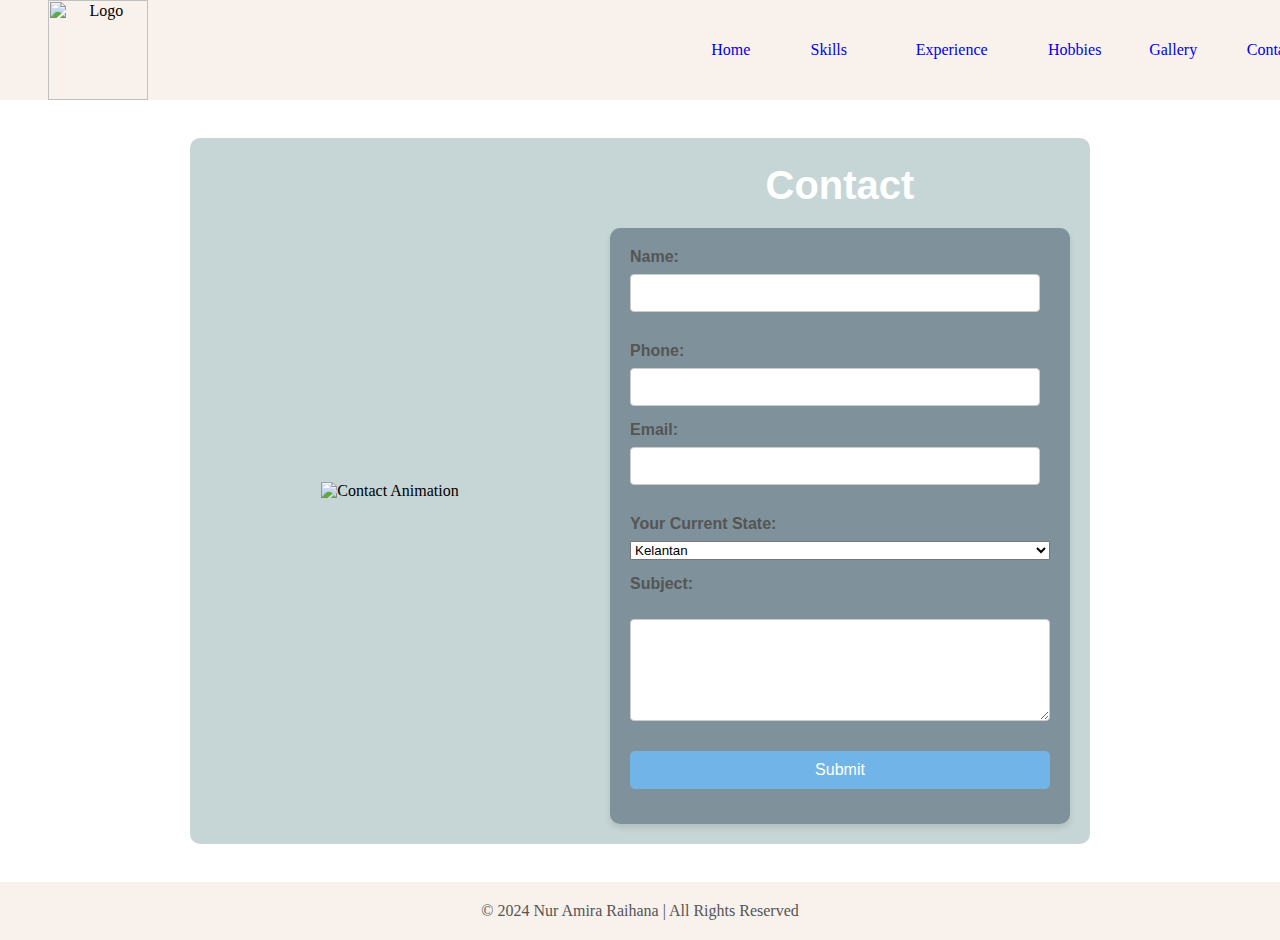
==== contact.html @ f046a46b "Add files via upload" ====
<html>
<head>
    <meta charset="UTF-8">
    <meta name="viewport" content="width=device-width, initial-scale=1.0">
    <title>Contact</title>
	<link rel="icon" sizes="16x16" href="image/gif/flower.gif">
    <link rel="stylesheet" href="styles.css">
    <link href="https://fonts.googleapis.com/css2?family=Poppins:wght@400;700&display=swap" rel="stylesheet">
	<style>
		a:hover {text-decoration:overline;color:pink}
	</style>
</head>
<body>
		<!-- Background Music -->
		<audio autoplay loop>
			<source src="audio/audio.mp3" type="audio/mp3">
		</audio>
		
		<header>
			<table bgcolor="#F8F1EC" border="0" align="center" width="1350" style="border-collapse:collapse;">
				<tr>
					<td colspan="6">
						<table border="0" align="center" style="border-collapse:collapse;">
							<tr>
								<td width="200" height="90" align="center">
									<img src="image/logo.png" alt="Logo" style="width: 100px; height: auto;">
								</td>
								<td width="500" height="50" align="center"></td>
									<td width="100" align="center"><a href="index.html" style="text-decoration: none;">Home</a></td>
									<td width="100" align="center"><a href="skills.html" style="text-decoration: none;">Skills</a></td>
									<td width="150" align="center"><a href="experience.html" style="text-decoration: none;">Experience</a></td>
									<td width="100" align="center"><a href="hobbies.html" style="text-decoration: none;">Hobbies</a></td>
									<td width="100" align="center"><a href="gallery.html" style="text-decoration: none;">Gallery</a></td>
									<td width="100" align="center"><a href="contact.html" style="text-decoration: none;">Contact</a></td>
								</td>
								</td>
									<td width="30" height="50" align="center"></td>
							</tr>
						</table>
					</td>
				</tr>
			</table>
		</header>
		
		<!-- Separator -->
		<table>
			<tr>
				<td><p>&nbsp;</p></td> <!--non-breaking space-->
			</tr>
		</table>
		<!-- Separator End -->
		
    <main>
    <table border="0" style="margin: 20px auto; border-collapse: collapse; max-width: 900px; width: 100%; background-color: #c6d5d5;  border-radius: 10px; padding: 20px;">
    <tr>
        <!-- GIF Section -->
        <td width="400" align="center" style="padding: 20px;">
            <img src="image/gif/contact.gif" alt="Contact Animation" style="max-width: 85%; height: auto;">
        </td>

        <!-- Form Section --> 
			<td style="padding: 20px;">
				<h2 style="margin-bottom: 20px; text-align: center; color: #feffff; font-family: 'Century Gothic', sans-serif;">Contact</h2>
				<div style="
					background-color: #7f919b; 
					padding: 20px; 
					border-radius: 10px; 
					box-shadow: 0 4px 6px rgba(0, 0, 0, 0.1); 
					max-width: 600px; 
					margin: 0 auto;
					font-family: 'Century Gothic', sans-serif;
				">
					<form name="form1" method="post" action="mailto:nuramiraraihanaa.gmail.com">
						<div style="margin-bottom: 15px;">
							<label for="first-name"><strong>Name:</strong></label>
							<input type="text" id="first-name" name="name" style="width: calc(100% - 10px); margin-right: 10px;">
						</div>
						<div style="margin-bottom: 15px;">
							<label for="phone"><strong>Phone:</strong></label>
							<input type="text" id="phone" name="phone" style="width: calc(100% - 10px); margin-right: 10px;">
							<label for="email"><strong>Email:</strong></label>
							<input type="text" id="email" name="email" style="width: calc(100% - 10px);">
						</div>
						<div style="margin-bottom: 15px;">
							<label for="state"><strong>Your Current State:</strong></label>
							<select id="state" name="state" style="width: 100%;">
								<option value="Kel">Kelantan</option>
								<option value="Sel">Selangor</option>
								<option value="Ter">Terengganu</option>
								<option value="PP">Pulau Pinang</option>
								<option value="Per">Perak</option>
								<option value="Joh">Johor</option>
								<option value="Ked">Kedah</option>
								<option value="Pah">Pahang</option>
								<option value="Sar">Sarawak</option>
								<option value="Sab">Sabah</option>
								<option value="N. Sem">Negeri Sembilan</option>
								<option value="KL">Kuala Lumpur</option>
								<option value="Mel">Melaka</option>
								<option value="Per">Perlis</option>
							</select>
						</div>
						<div style="margin-bottom: 15px;">
							<label for="subject"><strong>Subject:</strong></label><br>
							<textarea id="subject" name="subject" rows="5" style="width: 100%;"></textarea>
						</div>
						<div style="text-align: center;">
							<input id="submit" name="submit" type="submit" value="Submit" style="
								background-color: #71b5e8; 
								color: white; 
								border: none; 
								padding: 10px 20px; 
								border-radius: 5px; 
								cursor: pointer; 
								font-size: 16px;
							">
						</div>
					</form>
				</div>
			</td>
        </td>
    </tr>
</table>




    </main>
	
	<!-- Separator -->
		<table>
			<tr>
				<td><p>&nbsp;</p></td> <!--non-breaking space-->
			</tr>
		</table>
		<!-- Separator End -->
		
    <footer>
        <p>&copy; 2024 Nur Amira Raihana | All Rights Reserved</p>
    </footer>
</body>
---- styles.css ----
* {
    margin: 0;
    padding: 0;
    box-sizing: border-box;
}

body {
    font-family: Century Gothic;
    background-image: url('image/body1.png'); /* Apply the image as the background */
    background-size: cover; /* Ensures the image covers the whole background */
    background-repeat: no-repeat; /* Prevents the image from repeating */
    background-attachment: fixed; /* Keeps the image fixed during scroll */
}
table{
	border-collapse:collapse;
	font-family: Century Gothic;
	/*text-align: center;*/
}


/* Responsive Design */
@media (max-width: 768px) {
    header {
        flex-direction: column;
        text-align: center;
    }

    nav ul {
        flex-direction: column;
    }

    nav ul li {
        margin: 10px 0;
    }

    .header-icons {
        margin-top: 20px;
    }
}

/* Intro Section Styling */
.intro-section {
    background: linear-gradient(to right); /* Adjust as needed */
    padding: 50px;
    display: flex;
    justify-content: center;
    align-items: center;
}

.intro-content {
    display: flex;
    align-items: center;
    gap: 30px; /* Space between text and image */
    max-width: 1200px;
    width: 100%;
}

/* Text Styling */
.intro-text {
    flex: 1;
    text-align: left;
}

.intro-text h1 {
    font-size: 2.5em;
    font-weight: bold;
    color: #ff4c60;
    line-height: 1.2;
}

.intro-text h1 span {
    color: #ff4081; /* Accent color for 'I'm' */
	font-size: 0.8em;
}

.intro-text p {
    margin-top: 15px;
    font-size: 1.2em;
    color: #555;
    line-height: 1.6;
}


.intro-image img {
    max-width: 300px; /* Adjust size as needed */
    height: auto;
}

/* Styling for the Instagram Link */
.social-link {
    display: inline-block;
    margin-top: 20px;
    text-decoration: none;
}

.social-icon {
    width: 30px; /* Adjust size as needed */
    height: 30px;
    transition: transform 0.3s ease;
}

.social-icon:hover {
    transform: scale(1.2); /* Zoom effect on hover */
}
.about-me-section hr {
    border: none;
    border-top: 2px solid #ddd;
    margin: 20px auto;
    width: 80%;
}

.about-me-section h2 {
    text-align: center;
    color: #333;
    font-size: 2rem;
}

.about-me-section p {
    text-align: center;
    margin: 20px auto;
    font-size: 1.2rem;
    line-height: 1.6;
    color: #555;
}


/* Intro Section Styles */
.intro-image {
    position: relative;
    display: flex;
    justify-content: center;  /* Centers the image horizontally */
    align-items: center;  /* Centers the image vertically within parent */
    margin: 20px auto;  /* Adds spacing around the image */
    width: max-content;
}

/* Background Shape Styling */
.intro-image .shape {
    position: absolute;
    top: 0;
    left: 0;
    width: 360px;  /* Adjusted size */
    z-index: 1;  /* Keeps shape behind the image */
    transition: all 0.5s ease-in-out;  /* Smooth transition on hover */
}

/* Image Styling */
.intro-image .animated-image {
    position: relative;
    z-index: 2;  /* Places image in front of the shape */
    width: 350px;  /* Increased size */
    border-radius: 10px;  /* Optional: rounded corners */
    transition: all 0.5s ease-in-out;  /* Smooth transition on hover */
}
/*----------------------Slide mira----------------------*/
* {box-sizing: border-box;}
body {font-family: Verdana, sans-serif;}
.mySlides {display: none;}
img {vertical-align: middle;}

/* Slideshow container */
.slideshow-container {
  max-width: 1000px;
  position: relative;
  margin: auto;
}

/* Caption text */
.text {
  color: #f2f2f2;
  font-size: 15px;
  padding: 8px 12px;
  position: absolute;
  bottom: 8px;
  width: 100%;
  text-align: center;
}

/* Number text (1/3 etc) */
.numbertext {
  color: #f2f2f2;
  font-size: 12px;
  padding: 8px 12px;
  position: absolute;
  top: 0;
}

/* The dots/bullets/indicators */
.dot {
  height: 15px;
  width: 15px;
  margin: 0 2px;
  background-color: #bbb;
  border-radius: 50%;
  display: inline-block;
  transition: background-color 0.6s ease;
}

.active {
  background-color: #717171;
}

/* Fading animation */
.fade {
  animation-name: fade;
  animation-duration: 1.5s;
}

@keyframes fade {
  from {opacity: .4} 
  to {opacity: 1}
}

/* On smaller screens, decrease text size */
@media only screen and (max-width: 300px) {
  .text {font-size: 11px}
}


/* Hover Effect */
.intro-image:hover .shape {
    transform: scale(1.1);  /* Enlarges the shape slightly on hover */
}

.intro-image:hover .animated-image {
    transform: translateY(-20px);  /* Moves the image up on hover */
}

.introduction-nav {
    text-align: center; /* Centers the content within the nav */
    margin: 0 auto; /* Centers the nav itself if it's a block element */
}

.introduction-nav ul {
    list-style-type: none; /* Removes bullets */
    padding: 0;
    margin: 0;
    display: inline-block; /* Makes the list horizontally alignable */
}

.introduction-nav ul li {
    display: inline; /* Aligns list items horizontally */
    margin: 0 10px; /* Adds space between links */
}

.introduction-nav ul li a {
    text-decoration: none; /* Removes underline */
    color: #5a789d; /* Custom link color */
}

.introduction-nav hr {
    border: none;
    border-top: 1px solid #5a789d;
    width: 80%; /* Adjust width as needed */
    margin: 8px auto;
}

#video {
    margin: 30px auto;
    width: 80%;
    max-width: 800px;
}

#video h2 {
    text-align: center;
    color: #9286a6;
}

#video p {
    text-align: center;
    font-size: 1.2rem;
    line-height: 1.6;
    color: #555;
}

#video .video-container {
    display: flex;
    justify-content: space-between;
    align-items: flex-start;
    gap: 20px;
    flex-wrap: wrap;
}

.video-container div {
    text-align: center;
    flex: 1;
    max-width: 45%;
}

.video-container video {
    width: 100%;
    height: auto;
    border-radius: 7px;
    box-shadow: 0 2px 4px rgba(0, 0, 0, 0.1);
}

.video-container p {
    font-family: 'Poppins', sans-serif;
    font-size: 1rem;
    margin-top: 10px;
    color: #444;
}


/* Media Query for Responsiveness */
@media (max-width: 768px) {
    .intro-image .shape {
        width: 250px;  /* Smaller size for mobile */
    }
    .intro-image .animated-image {
        width: 220px;  /* Resize image for smaller screens */
    }
}
/*-----------time-----------*/
/* Time Container */
.container {
  width: 12em; /* Slightly increased width for better spacing */
  display: grid;
  position: absolute;
  left: 10px; /* Align closer to the left of the page */
  top: 135px; /* Position near the top */
  color: #ffffff;
  align-items: center;
  grid-template-columns: 1fr; /* One column layout */
  grid-gap: 0.5em; /* Add spacing between elements */
  background-color: #fad8ee;
  border-radius: 0.5em;
  box-shadow: 0 4px 8px rgba(0, 0, 0, 0.2); /* Improved shadow */
  padding: 1em; /* Better padding for spacing */
}

/* Clock Section */
.clock-container {
  background-color: #f7e7f1;
  color: #caa2bb;
  text-align: center;
  font-size: 1.5em; /* Adjusted font size for balance */
  margin: 0.2em;
  border-radius: 0.2em;
  padding: 0.5em;
  box-shadow: inset 0 2px 4px rgba(0, 0, 0, 0.2); /* Subtle inner shadow for depth */
}

/* Date Section */
.date-container {
  background-color: #ffffff;
  color: #eab1d5;
  text-align: center;
  border-radius: 0.5em;
  padding: 0.5em;
  font-weight: bold;
  box-shadow: inset 0 2px 4px rgba(0, 0, 0, 0.1); /* Subtle inner shadow for depth */
  font-size: 0.9em; /* Reduced font size slightly */
}

.date-container span {
  display: block; /* Each part of the date is on a new line */
  font-size: 0.8em; /* Smaller font size for individual elements */
}

/* Responsive Adjustments */
@media (max-width: 600px) {
  .container {
    width: 10em; /* Reduce width for smaller screens */
    left: 5px;
    top: 80px;
  }
  
  .clock-container,
  .date-container {
    font-size: 1em; /* Reduce font size for better fit */
  }
}


/*---------- Skills Section-------------- */
h2 {
    margin-top: 5px;
    font-size: 2.5rem;
}
.skills-section {
    padding: 40px;
    max-width: 900px;
    margin: 50px auto;
    text-align: center;
}

.skills-container {
    display: grid;
    grid-template-columns: repeat(auto-fit, minmax(250px, 1fr));
    gap: 20px;
}

.skill-card {
    background-color: #dfebf6;
    border-radius: 10px;
    box-shadow: 0 4px 8px rgba(0, 0, 0, 0.1);
    padding: 20px;
    text-align: center;
    transition: transform 0.3s;
}

.skill-card:hover {
    transform: translateY(-10px);
}

.skill-card i {
    font-size: 40px;
    color: #4a90e2;
    margin-bottom: 10px;
}

.progress-bar {
    background-color: #e0e0e0;
    border-radius: 25px;
    margin: 10px 0;
    position: relative;
    height: 25px;
}

.progress-bar span {
    display: block;
    height: 100%;
    background-color: #4caf50;
    border-radius: 25px;
    text-align: center;
    color: white;
    font-weight: 700;
    line-height: 25px;
}

/* Experience Section */
.experience-section {
    width: 80%;
    margin: 50px auto;
    text-align: center;
}

.experience-nav ul {
    display: flex;
    justify-content: center;
    gap: 30px;
    padding: 10px 0;
}

.experience-nav a {
    text-decoration: none;
    font-weight: bold;
    color: #4b79a1;
}

/* Styling for individual experience entries */
.experience-entry {
    margin: 30px 0;
    text-align: left;
    background-color: #fef4fb;
    padding: 20px;
    border-radius: 8px;
    box-shadow: 0 2px 4px rgba(0, 0, 0, 0.1);
}

.experience-entry h3 {
    color: #4b79a1;
}
.circle-image {
  width: 150px;
  height: 150px;
  border-radius: 50%;
  object-fit: cover;
  display: block;
  margin: 0 auto 20px;
}

/*----------------------kat sini start coding banner--------------------------*/
* {box-sizing: border-box}
.mySlides {display: none}
img {vertical-align: middle;}

/* Slideshow container */
.slideshow-container {
  max-width: 1000px;
  position: relative;
  margin: auto;
}

/* Next & previous buttons */
.prev, .next {
  cursor: pointer;
  position: absolute;
  top: 50%;
  width: auto;
  padding: 16px;
  margin-top: -22px;
  color: white;
  font-weight: bold;
  font-size: 18px;
  transition: 0.6s ease;
  border-radius: 0 3px 3px 0;
  user-select: none;
}

/* Position the "next button" to the right */
.next {
  right: 0;
  border-radius: 3px 0 0 3px;
}

/* On hover, add a black background color with a little bit see-through */
.prev:hover, .next:hover {
  background-color: rgba(0,0,0,0.8);
}

/* Caption text */
.text {
  color: #f2f2f2;
  font-size: 15px;
  padding: 8px 12px;
  position: absolute;
  bottom: 8px;
  width: 100%;
  text-align: center;
}

/* Number text (1/3 etc) */
.numbertext {
  color: #f2f2f2;
  font-size: 12px;
  padding: 8px 12px;
  position: absolute;
  top: 0;
}

/* The dots/bullets/indicators */
.dot {
  cursor: pointer;
  height: 15px;
  width: 15px;
  margin: 0 2px;
  background-color: #bbb;
  border-radius: 50%;
  display: inline-block;
  transition: background-color 0.6s ease;
}

.active, .dot:hover {
  background-color: #717171;
}

/* Fading animation */
.fade {
  animation-name: fade;
  animation-duration: 1.5s;
}

@keyframes fade {
  from {opacity: .4} 
  to {opacity: 1}
}

/* On smaller screens, decrease text size */
@media only screen and (max-width: 300px) {
  .prev, .next,.text {font-size: 11px}
}


/*----------Fav songs------------*/
}
 .audio-container {
            position: relative;
            border-radius: 10px;
            box-shadow: 0px 5px 15px rgba(0, 0, 0, 0.3);
            overflow: hidden;
        }

        video {
            width: 100%;
            height: 100%;
            border-radius: 10px;
        }

        .controls {
            position: absolute;
            bottom: 10px;
            width: 100%;
            display: flex;
            justify-content: space-between;
            align-items: center;
            padding: 0 10px;
            color: white;
        }
/*------------------------Hobbies----------------------------*/
/* Slideshow container */
.slideshow-container {
  max-width: 1000px;
  position: relative;
  margin: auto;
}

/* Hide the images by default */
.mySlides {
  display: none;
}

/* Next & previous buttons */
.prev, .next {
  cursor: pointer;
  position: absolute;
  top: 50%;
  width: auto;
  margin-top: -22px;
  padding: 16px;
  color: white;
  font-weight: bold;
  font-size: 18px;
  transition: 0.6s ease;
  border-radius: 0 3px 3px 0;
  user-select: none;
}

/* Position the "next button" to the right */
.next {
  right: 0;
  border-radius: 3px 0 0 3px;
}

/* On hover, add a black background color with a little bit see-through */
.prev:hover, .next:hover {
  background-color: rgba(0,0,0,0.8);
}

/* Caption text */
.text {
  color: #f2f2f2;
  font-size: 15px;
  padding: 8px 12px;
  position: absolute;
  bottom: 8px;
  width: 100%;
  text-align: center;
}

/* Number text (1/3 etc) */
.numbertext {
  color: #f2f2f2;
  font-size: 12px;
  padding: 8px 12px;
  position: absolute;
  top: 0;
}

/* The dots/bullets/indicators */
.dot {
  cursor: pointer;
  height: 15px;
  width: 15px;
  margin: 0 2px;
  background-color: #bbb;
  border-radius: 50%;
  display: inline-block;
  transition: background-color 0.6s ease;
}

.active, .dot:hover {
  background-color: #717171;
}

/* Fading animation */
.fade {
  animation-name: fade;
  animation-duration: 1.5s;
}

@keyframes fade {
  from {opacity: .4}
  to {opacity: 1}
}

/*------gallery-----------*/
.gallery {
    display: grid;
    grid-template-columns: repeat(auto-fit, minmax(200px, 1fr)); /* Responsive columns */
    gap: 16px; /* Spacing between items */
    padding: 20px;
}

.gallery-item {
    position: relative;
    overflow: hidden;
    border-radius: 10px; /* Rounded corners */
    box-shadow: 0 4px 6px rgba(0, 0, 0, 0.1); /* Shadow effect */
}

.gallery-item img {
    width: 100%;
    height: auto;
    display: block;
    transition: transform 0.3s ease; /* Smooth zoom effect */
}

.gallery-item:hover img {
    transform: scale(1.1); /* Zoom on hover */
}

.caption {
    position: absolute;
    bottom: 0;
    left: 0;
    right: 0;
    background: rgba(0, 0, 0, 0.6); /* Semi-transparent black background */
    color: #fff;
    text-align: center;
    padding: 10px;
    font-size: 16px;
    font-family: 'Poppins', sans-serif;
    opacity: 0;
    transition: opacity 0.3s ease; /* Smooth fade-in effect */
}

.gallery-item:hover .caption {
    opacity: 1; /* Show caption on hover */
}

/*------Contact area------------*/

.contact-container {
    background: #f5f5c2;
    padding: 20px;
    width: 50%;
    margin: 50px auto;
    border-radius: 8px;
    box-shadow: 0 0 10px rgba(0, 0, 0, 0.1);
}

h2 {
    text-align: center;
    color: #333;
}

label {
    font-size: 16px;
    margin-bottom: 8px;
    display: block;
    color: #555;
}

input, textarea {
    width: 100%;
    padding: 10px;
    margin-bottom: 15px;
    border: 1px solid #ccc;
    border-radius: 4px;
    font-size: 14px;
}

button {
    width: 100%;
    padding: 10px;
    background-color: #28a745;
    border: none;
    border-radius: 4px;
    color: #fff;
    font-size: 16px;
    cursor: pointer;
}

button:hover {
    background-color: #218838;
}

/* Visitor Counter Styles */
.visitor-counter {
    position: absolute;  /* Allows precise control of position */
    top: 2605px;  /* Adjust vertical position */
    left: 30px;  /* Adjust horizontal position from the left */
    margin-left: 0;  /* Removes extra margin */
}


footer {
	font-family: Century Gothic;
    text-align: center;
    padding: 20px;
    background: linear-gradient(to right, #F8F1EC, #F8F1EC);
    color: #555;
    position: relative; /* Change this to relative */
    bottom: 0;
    width: 100%;
}

footer p {
    margin: 0;
}

@media (max-width: 768px) {
    .intro-content {
        flex-direction: column; /* Stack text and image */
        text-align: center;
    }

    .intro-text {
        margin-bottom: 20px;
    }

    .intro-image img {
        max-width: 200px; /* Smaller image for mobile */
    }
}
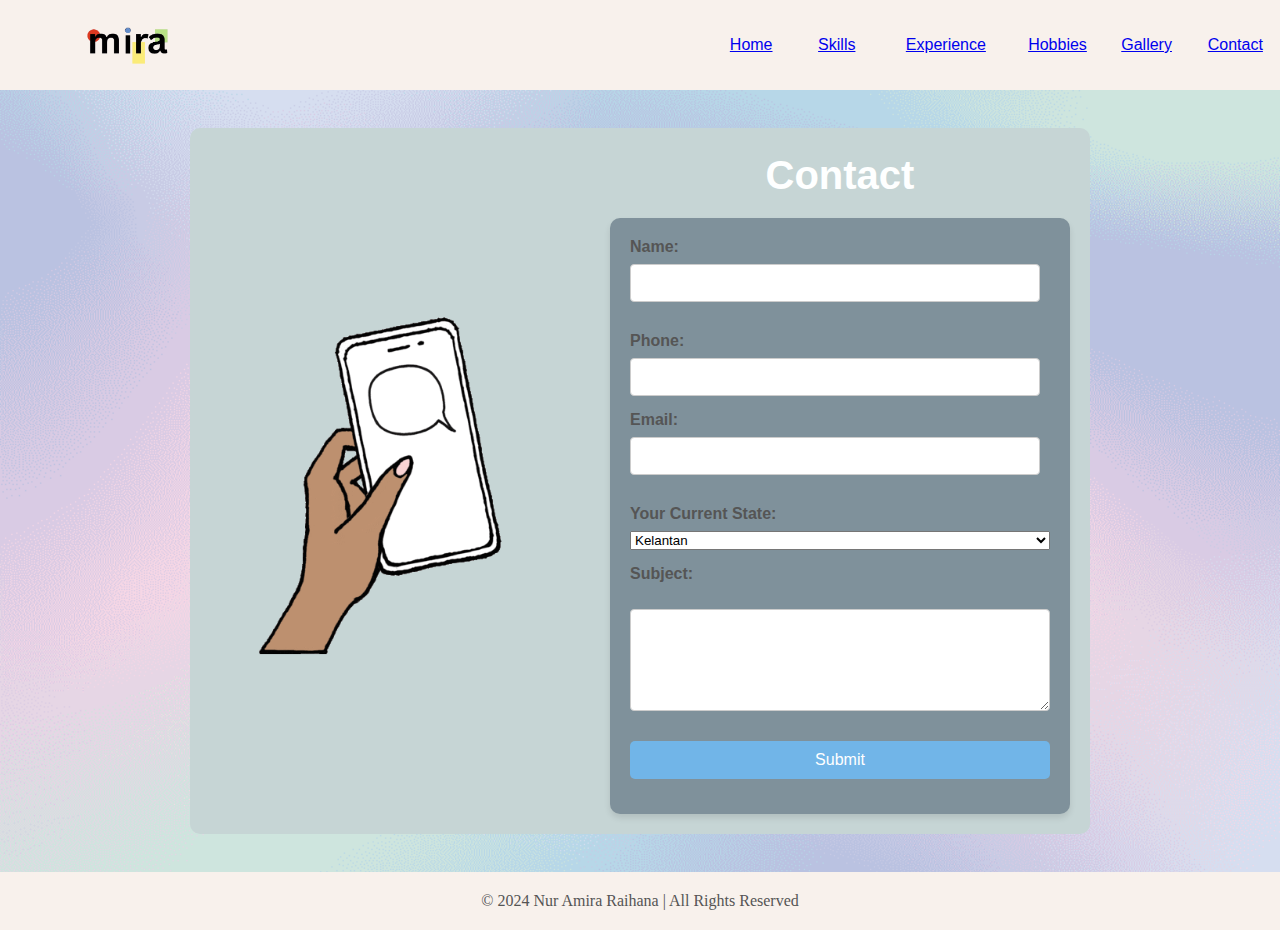
==== commit 36edf82e: "Update contact.html" ====
--- a/contact.html
+++ b/contact.html
@@ -17,30 +17,28 @@
 		</audio>
 		
 		<header>
-			<table bgcolor="#F8F1EC" border="0" align="center" width="1350" style="border-collapse:collapse;">
+			<table bgcolor="#F8F1EC" border="0" align="center" width="1550" style="border-collapse:collapse; width: 100%;">
 				<tr>
 					<td colspan="6">
 						<table border="0" align="center" style="border-collapse:collapse;">
 							<tr>
-								<td width="200" height="90" align="center">
+								<td width="300" height="90" align="center">
 									<img src="image/logo.png" alt="Logo" style="width: 100px; height: auto;">
 								</td>
-								<td width="500" height="50" align="center"></td>
-									<td width="100" align="center"><a href="index.html" style="text-decoration: none;">Home</a></td>
-									<td width="100" align="center"><a href="skills.html" style="text-decoration: none;">Skills</a></td>
-									<td width="150" align="center"><a href="experience.html" style="text-decoration: none;">Experience</a></td>
-									<td width="100" align="center"><a href="hobbies.html" style="text-decoration: none;">Hobbies</a></td>
-									<td width="100" align="center"><a href="gallery.html" style="text-decoration: none;">Gallery</a></td>
-									<td width="100" align="center"><a href="contact.html" style="text-decoration: none;">Contact</a></td>
-								</td>
-								</td>
-									<td width="30" height="50" align="center"></td>
+								<td width="600" height="50" align="center"></td>
+								<td width="100" align="center"><a href="index.html">Home</a></td>
+								<td width="100" align="center"><a href="skills.html">Skills</a></td>
+								<td width="150" align="center"><a href="experience.html">Experience</a></td>
+								<td width="100" align="center"><a href="hobbies.html">Hobbies</a></td>
+								<td width="100" align="center"><a href="gallery.html">Gallery</a></td>
+								<td width="100" align="center"><a href="contact.html">Contact</a></td>
 							</tr>
 						</table>
 					</td>
 				</tr>
 			</table>
 		</header>
+		
 		
 		<!-- Separator -->
 		<table>
@@ -138,4 +136,4 @@
     <footer>
         <p>&copy; 2024 Nur Amira Raihana | All Rights Reserved</p>
     </footer>
-</body>+</body>
--- a/styles.css
+++ b/styles.css
@@ -11,11 +11,18 @@
     background-repeat: no-repeat; /* Prevents the image from repeating */
     background-attachment: fixed; /* Keeps the image fixed during scroll */
 }
-table{
-	border-collapse:collapse;
-	font-family: Century Gothic;
-	/*text-align: center;*/
-}
+table {
+    border-collapse: collapse;
+    font-family: 'Century Gothic', sans-serif;
+    /* text-align: center; */
+}
+
+@media (max-width: 768px) {
+    table {
+        font-size: 14px; /* Adjust font size for smaller screens */
+    }
+}
+
 
 
 /* Responsive Design */
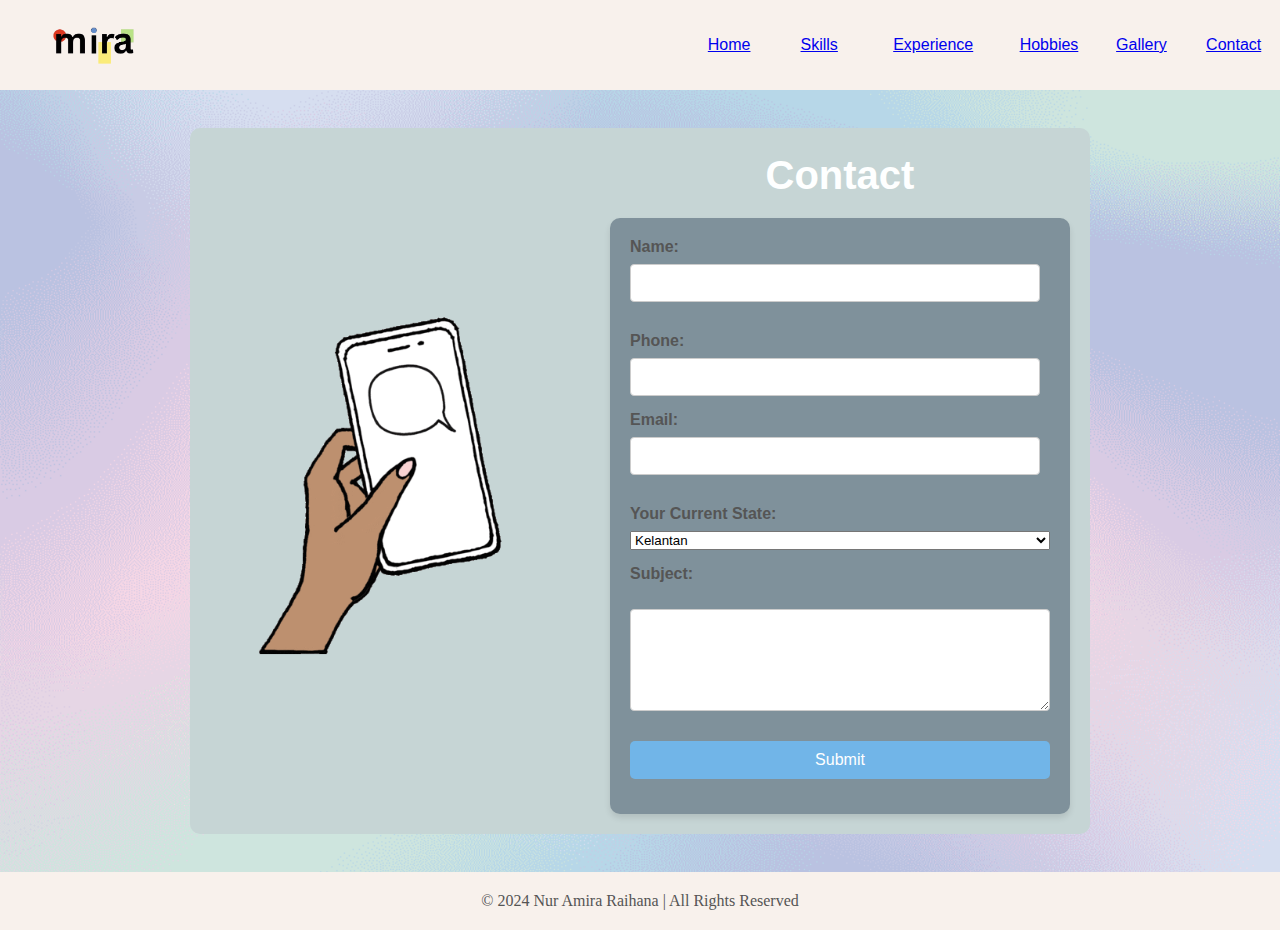
==== commit 42fbfc57: "Update contact.html" ====
--- a/contact.html
+++ b/contact.html
@@ -17,12 +17,12 @@
 		</audio>
 		
 		<header>
-			<table bgcolor="#F8F1EC" border="0" align="center" width="1550" style="border-collapse:collapse; width: 100%;">
+			<table bgcolor="#F8F1EC" border="0" align="center" width="100%" style="border-collapse:collapse">
 				<tr>
 					<td colspan="6">
 						<table border="0" align="center" style="border-collapse:collapse;">
 							<tr>
-								<td width="300" height="90" align="center">
+								<td width="200" height="90" align="center">
 									<img src="image/logo.png" alt="Logo" style="width: 100px; height: auto;">
 								</td>
 								<td width="600" height="50" align="center"></td>
